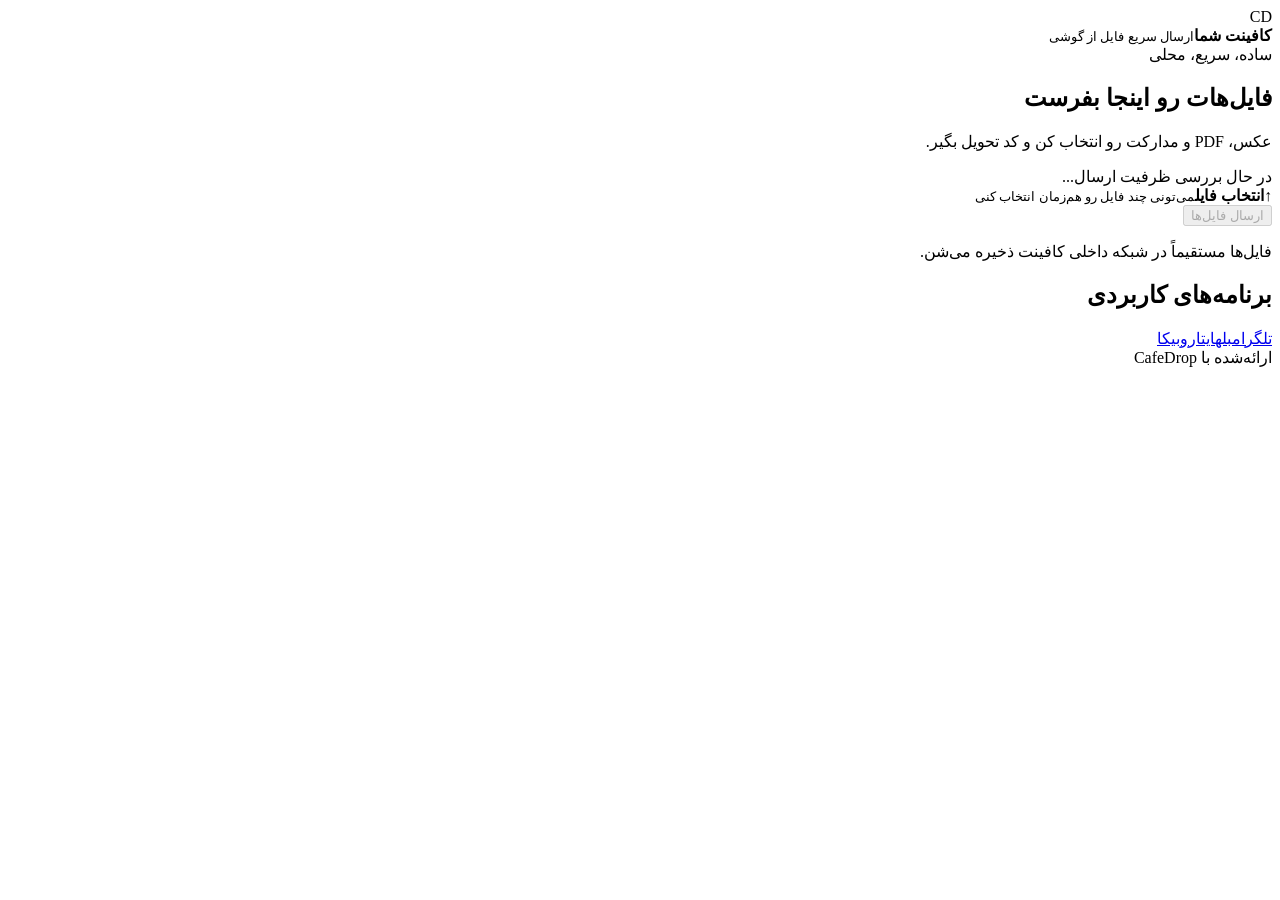
==== web/customer/index.html @ 53a71392 "feat: release CafeDrop v0.3.3" ====
<!doctype html>
<html lang="fa" dir="rtl"><head><meta charset="utf-8"><meta name="viewport" content="width=device-width,initial-scale=1,viewport-fit=cover"><meta name="theme-color" content="#1769aa"><title>ارسال فایل | CafeDrop</title><link rel="stylesheet" href="/assets/app.css"></head>
<body><main class="shell"><header class="brand"><div class="mark">CD</div><div><strong id="shopName">کافینت شما</strong><small>ارسال سریع فایل از گوشی</small></div></header><section class="hero"><span class="eyebrow">ساده، سریع، محلی</span><h1>فایل‌هات رو اینجا بفرست</h1><p>عکس، PDF و مدارکت رو انتخاب کن و کد تحویل بگیر.</p></section><section class="panel"><div id="sessionStatus" class="session-status" role="status">در حال بررسی ظرفیت ارسال...</div><label class="picker" for="files"><span class="upload-icon">↑</span><strong>انتخاب فایل</strong><small>می‌تونی چند فایل رو هم‌زمان انتخاب کنی</small></label><input id="files" type="file" multiple hidden><div id="fileList" class="file-list"></div><button id="send" class="primary" disabled>ارسال فایل‌ها</button><div id="progressWrap" class="progress-wrap" hidden><div class="progress"><span id="progress"></span></div><small id="progressText">در حال ارسال...</small></div><div id="result" class="result" hidden></div><p class="privacy">فایل‌ها مستقیماً در شبکه داخلی کافینت ذخیره می‌شن.</p></section><section class="links"><h2>برنامه‌های کاربردی</h2><div class="link-grid"><a href="https://web.telegram.org/" rel="noreferrer">تلگرام</a><a href="https://web.bale.ai/" rel="noreferrer">بله</a><a href="https://eitaa.com/" rel="noreferrer">ایتا</a><a href="https://web.rubika.ir/" rel="noreferrer">روبیکا</a></div></section><footer>ارائه‌شده با CafeDrop</footer></main><script src="/assets/app.js" defer></script></body></html>
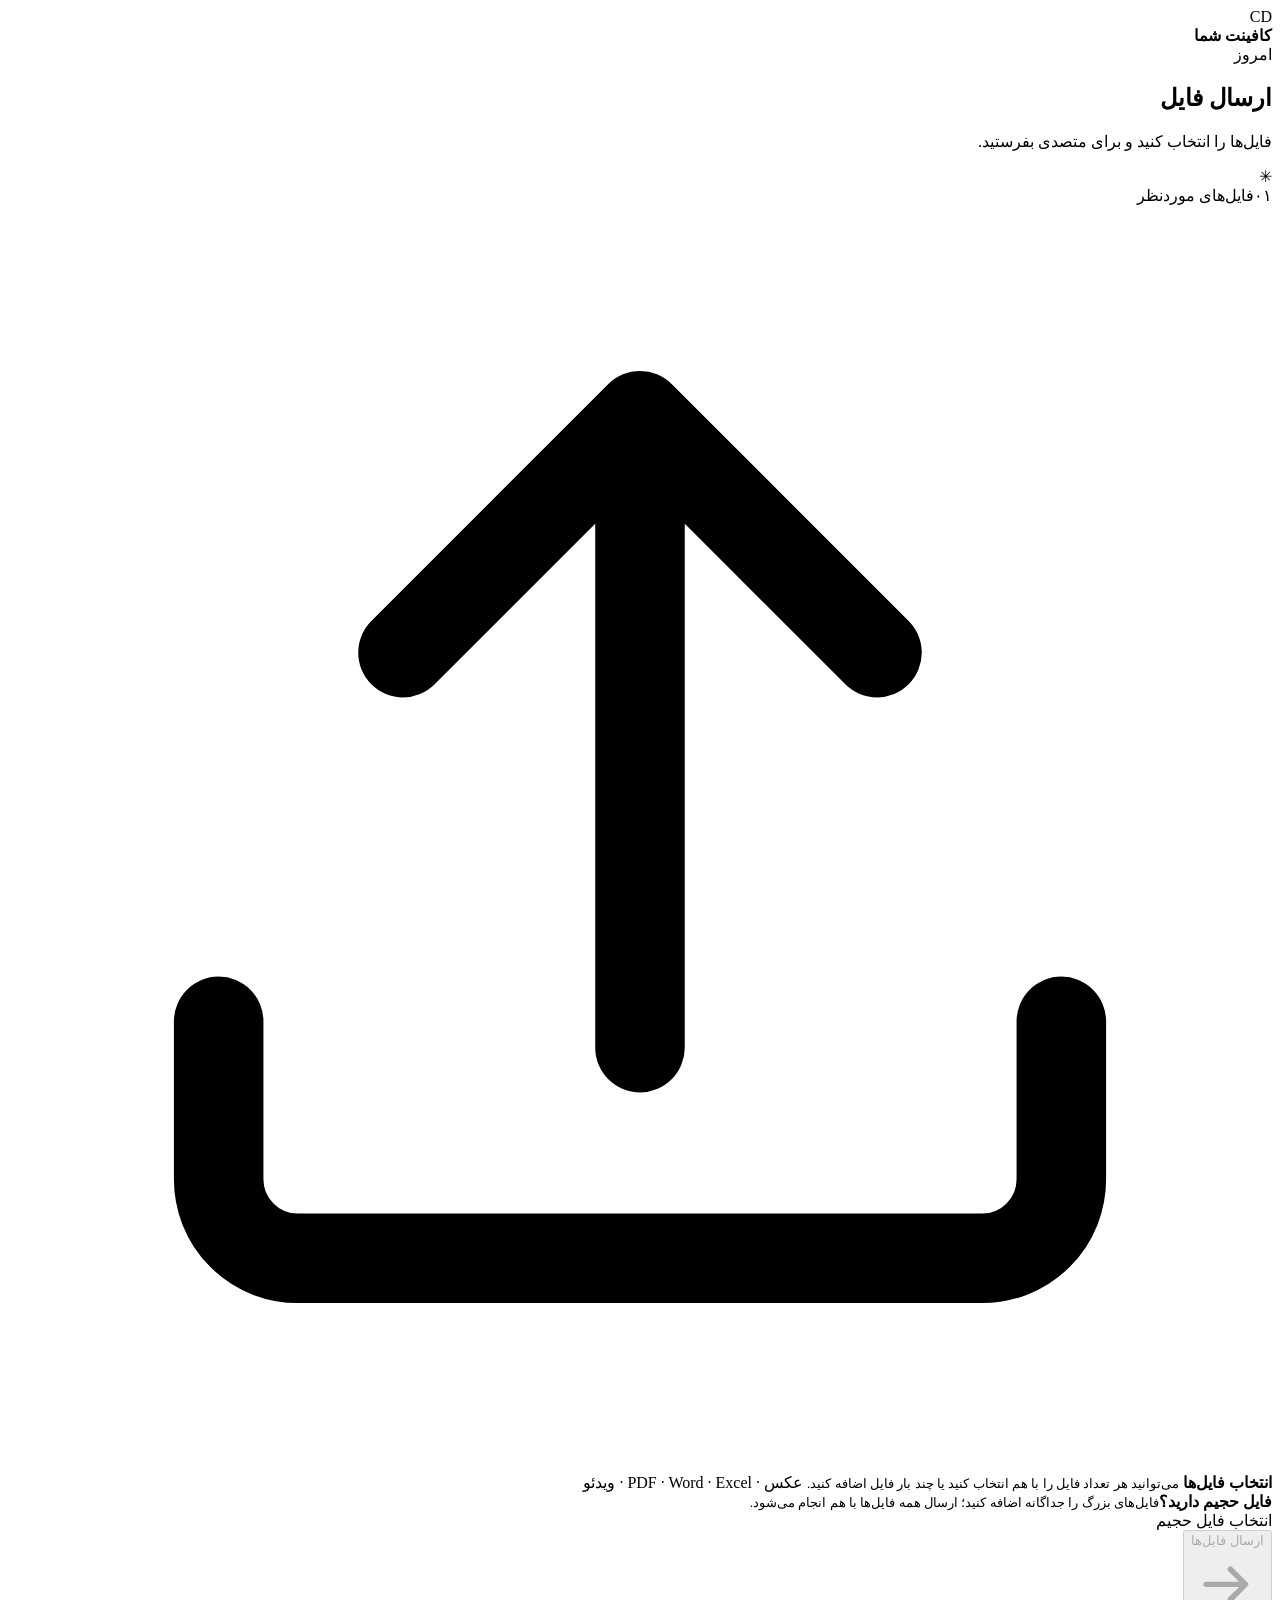
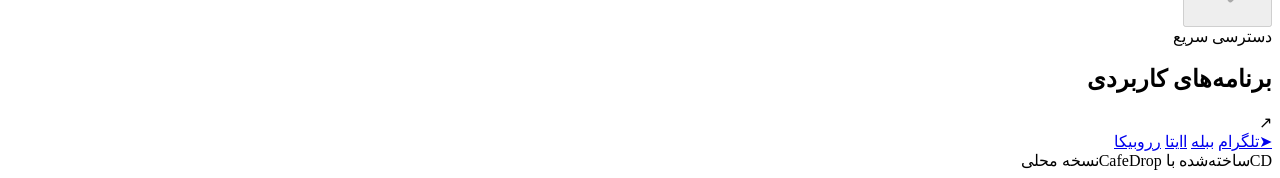
==== commit dad3a0aa: "feat: upgrade CafeDrop to v0.6.2" ====
--- a/web/customer/index.html
+++ b/web/customer/index.html
@@ -1,3 +1,81 @@
 <!doctype html>
-<html lang="fa" dir="rtl"><head><meta charset="utf-8"><meta name="viewport" content="width=device-width,initial-scale=1,viewport-fit=cover"><meta name="theme-color" content="#1769aa"><title>ارسال فایل | CafeDrop</title><link rel="stylesheet" href="/assets/app.css"></head>
-<body><main class="shell"><header class="brand"><div class="mark">CD</div><div><strong id="shopName">کافینت شما</strong><small>ارسال سریع فایل از گوشی</small></div></header><section class="hero"><span class="eyebrow">ساده، سریع، محلی</span><h1>فایل‌هات رو اینجا بفرست</h1><p>عکس، PDF و مدارکت رو انتخاب کن و کد تحویل بگیر.</p></section><section class="panel"><div id="sessionStatus" class="session-status" role="status">در حال بررسی ظرفیت ارسال...</div><label class="picker" for="files"><span class="upload-icon">↑</span><strong>انتخاب فایل</strong><small>می‌تونی چند فایل رو هم‌زمان انتخاب کنی</small></label><input id="files" type="file" multiple hidden><div id="fileList" class="file-list"></div><button id="send" class="primary" disabled>ارسال فایل‌ها</button><div id="progressWrap" class="progress-wrap" hidden><div class="progress"><span id="progress"></span></div><small id="progressText">در حال ارسال...</small></div><div id="result" class="result" hidden></div><p class="privacy">فایل‌ها مستقیماً در شبکه داخلی کافینت ذخیره می‌شن.</p></section><section class="links"><h2>برنامه‌های کاربردی</h2><div class="link-grid"><a href="https://web.telegram.org/" rel="noreferrer">تلگرام</a><a href="https://web.bale.ai/" rel="noreferrer">بله</a><a href="https://eitaa.com/" rel="noreferrer">ایتا</a><a href="https://web.rubika.ir/" rel="noreferrer">روبیکا</a></div></section><footer>ارائه‌شده با CafeDrop</footer></main><script src="/assets/app.js" defer></script></body></html>
+<html lang="fa" dir="rtl">
+<head>
+  <meta charset="utf-8">
+  <meta name="viewport" content="width=device-width,initial-scale=1,viewport-fit=cover">
+  <meta name="theme-color" content="#f4f2eb">
+  <title>ارسال فایل | CafeDrop</title>
+  <link rel="stylesheet" href="/assets/app.css">
+  <script>
+    (() => {
+      const setTheme = () => {
+        const hour = new Date().getHours();
+        const theme = hour >= 7 && hour < 19 ? 'light' : 'dark';
+        document.documentElement.dataset.theme = theme;
+        const meta = document.querySelector('meta[name="theme-color"]');
+        if (meta) meta.content = theme === 'dark' ? '#101b18' : '#f4f2eb';
+      };
+      setTheme();
+      window.setInterval(setTheme, 60000);
+    })();
+  </script>
+</head>
+<body>
+  <div class="ambient" aria-hidden="true">
+    <span class="orb orb-one"></span><span class="orb orb-two"></span><span class="orb orb-three"></span>
+    <span class="ambient-grid"></span>
+  </div>
+  <main class="shell">
+    <header class="brand">
+      <div class="brand-mark" aria-hidden="true"><span>CD</span><i></i></div>
+      <div class="brand-copy"><strong id="shopName">کافینت شما</strong><small id="currentDateTime"></small></div>
+    </header>
+
+    <section class="hero">
+      <div class="hero-kicker"><span class="kicker-line"></span> <span id="heroDate">امروز</span></div>
+      <h1>ارسال فایل</h1>
+      <p>فایل‌ها را انتخاب کنید و برای متصدی بفرستید.</p>
+      <div class="hero-decoration" aria-hidden="true"><span class="deco-ring"></span><span class="deco-dot"></span><span class="deco-spark">✳</span></div>
+    </section>
+
+    <section class="upload-card" aria-label="ارسال فایل">
+      <div class="card-topline"><span class="step-number">۰۱</span><span>فایل‌های موردنظر</span></div>
+      <div id="sessionStatus" class="session-status" role="status" hidden></div>
+      <label class="picker" for="files">
+        <span class="picker-icon"><svg viewBox="0 0 24 24" fill="none" aria-hidden="true"><path d="M12 16V4m0 0L7.5 8.5M12 4l4.5 4.5M4 15.5v3A1.5 1.5 0 0 0 5.5 20h13a1.5 1.5 0 0 0 1.5-1.5v-3" stroke="currentColor" stroke-width="1.7" stroke-linecap="round" stroke-linejoin="round"/></svg></span>
+        <strong>انتخاب فایل‌ها</strong>
+        <small>می‌توانید هر تعداد فایل را با هم انتخاب کنید یا چند بار فایل اضافه کنید.</small>
+        <span class="picker-hint">عکس · PDF · Word · Excel · ویدئو</span>
+      </label>
+      <input id="files" type="file" multiple hidden>
+      <div id="fileList" class="file-list"></div>
+      <div class="large-file-area">
+        <div><strong>فایل حجیم دارید؟</strong><small>فایل‌های بزرگ را جداگانه اضافه کنید؛ ارسال همه فایل‌ها با هم انجام می‌شود.</small></div>
+        <label class="large-picker" for="largeFiles">انتخاب فایل حجیم</label>
+        <input id="largeFiles" type="file" multiple hidden>
+        <div id="largeFileList" class="file-list"></div>
+      </div>
+      <button id="send" class="primary" disabled><span>ارسال فایل‌ها</span><svg viewBox="0 0 24 24" fill="none" aria-hidden="true"><path d="M5 12h13m-5-5 5 5-5 5" stroke="currentColor" stroke-width="1.8" stroke-linecap="round" stroke-linejoin="round"/></svg></button>
+      <div id="progressWrap" class="progress-wrap" hidden>
+        <div class="progress-heading"><span>در حال ارسال فایل‌ها</span><strong id="progressText">۰٪</strong></div>
+        <div class="progress"><span id="progress"></span></div>
+        <small class="progress-caption">لطفاً تا پایان ارسال، این صفحه رو نبند.</small>
+      </div>
+      <div id="result" class="result" hidden></div>
+
+    </section>
+
+    <section class="links-card">
+      <div class="links-heading"><div><span class="section-kicker">دسترسی سریع</span><h2>برنامه‌های کاربردی</h2></div><span class="external-mark">↗</span></div>
+      <div class="link-grid">
+        <a href="https://web.telegram.org/" rel="noreferrer"><span class="link-symbol telegram">➤</span><span>تلگرام</span></a>
+        <a href="https://web.bale.ai/" rel="noreferrer"><span class="link-symbol bale">ب</span><span>بله</span></a>
+        <a href="https://eitaa.com/" rel="noreferrer"><span class="link-symbol eitaa">ا</span><span>ایتا</span></a>
+        <a href="https://web.rubika.ir/" rel="noreferrer"><span class="link-symbol rubika">ر</span><span>روبیکا</span></a>
+      </div>
+    </section>
+    <footer><span class="footer-mark">CD</span><span>ساخته‌شده با CafeDrop</span><span class="footer-dot"></span><span>نسخه محلی</span></footer>
+  </main>
+  <script src="/assets/app.js" defer></script>
+</body>
+</html>
